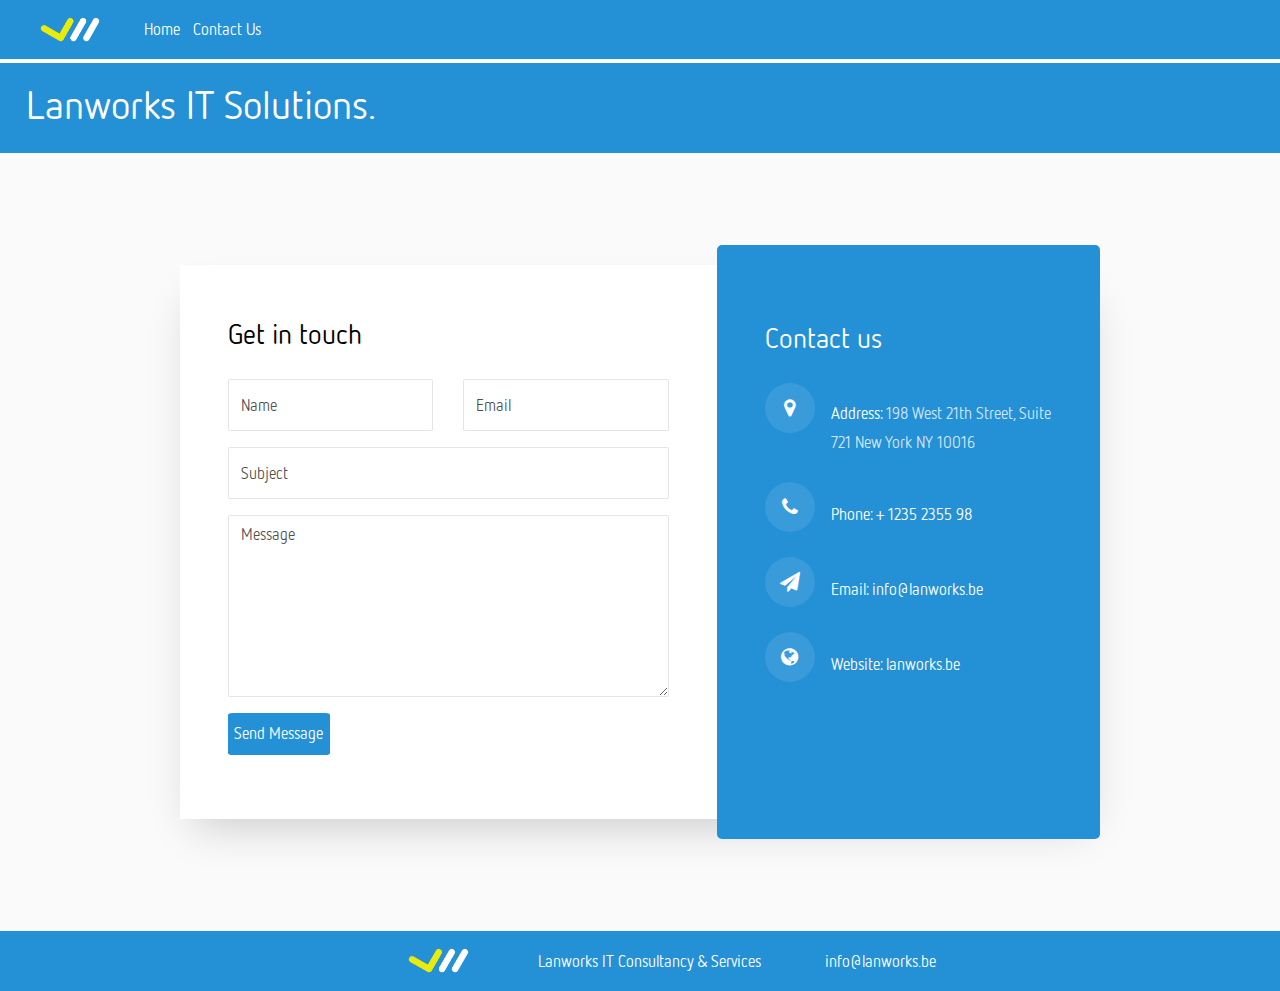
==== contactus.html @ 62153bf9 "ContactUs page" ====
<!DOCTYPE html>
<html lang="en">
<head>
    <meta charset="UTF-8">
    <meta http-equiv="X-UA-Compatible" content="IE=edge">
    <meta name="viewport" content="width=device-width, initial-scale=1.0">
    <title>Contact Us</title>
    <link rel="stylesheet" href="https://stackpath.bootstrapcdn.com/font-awesome/4.7.0/css/font-awesome.min.css">
	
	<link rel="stylesheet" href="bootstrapcss/style.css">
    <link rel="stylesheet" href="bootstrapcss/my-colors.css">
    <link rel="stylesheet" href="contactus.css">
</head>
<body>
    <ul class="navbar1">
        <img id="logoLanworks" src="../images/logo1Lanworks.png" alt="Logo">
        <li><a class="linkLanworks" href="/index.html">Home</a></li>
        <li><a class="linkLanworks" href="/contactus.html">Contact Us</a></li>
    </ul>
    <div class="lanworks-titel-container">
        <h1 class="LanworksTitel">Lanworks IT Solutions.</h1>
    </div> 

    <section class="ftco-section">
		<div class="container">
			<div class="row justify-content-center">
			</div>
			<div class="row justify-content-center">
				<div class="col-lg-10 col-md-12">
					<div class="wrapper">
						<div class="row no-gutters">
							<div class="col-md-7 d-flex align-items-stretch">
								<div class="contact-wrap w-100 p-md-5 p-4">
									<h3 class="mb-4">Get in touch</h3>
									<div id="form-message-warning" class="mb-4"></div> 
				      		<div id="form-message-success" class="mb-4">
				            Your message was sent, thank you!
				      		</div>
									<form method="POST" action="mailto:info@lanworks.be" id="contactForm" name="contactForm">
										<div class="row">
											<div class="col-md-6">
												<div class="form-group">
													<input type="text" class="form-control" name="name" id="name" placeholder="Name">
												</div>
											</div>
											<div class="col-md-6"> 
												<div class="form-group">
													<input type="email" class="form-control" name="email" id="email" placeholder="Email">
												</div>
											</div>
											<div class="col-md-12">
												<div class="form-group">
													<input type="text" class="form-control" name="subject" id="subject" placeholder="Subject">
												</div>
											</div>
											<div class="col-md-12">
												<div class="form-group">
													<textarea name="message" class="form-control" id="message" cols="30" rows="7" placeholder="Message"></textarea>
												</div>
											</div>
											<div class="col-md-12">
												<div class="form-group">
													<input type="submit" value="Send Message" class="knopDrukken">
													<div class="submitting"></div>
												</div>
											</div>
										</div>
									</form>
								</div>
							</div>
							<div class="col-md-5 d-flex align-items-stretch">
								<div class="info-wrap bg-primary w-100 p-lg-5 p-4">
									<h3 class="mb-4 mt-md-4">Contact us</h3>
				        	<div class="dbox w-100 d-flex align-items-start">
				        		<div class="icon d-flex align-items-center justify-content-center">
				        			<span class="fa fa-map-marker"></span>
				        		</div>
				        		<div class="text pl-3">
					            <p><span>Address:</span> 198 West 21th Street, Suite 721 New York NY 10016</p>
					          </div>
				          </div>
				        	<div class="dbox w-100 d-flex align-items-center">
				        		<div class="icon d-flex align-items-center justify-content-center">
				        			<span class="fa fa-phone"></span>
				        		</div>
				        		<div class="text pl-3">
					            <p><span>Phone:</span> <a href="tel://1234567920">+ 1235 2355 98</a></p>
					          </div>
				          </div>
				        	<div class="dbox w-100 d-flex align-items-center">
				        		<div class="icon d-flex align-items-center justify-content-center">
				        			<span class="fa fa-paper-plane"></span>
				        		</div>
				        		<div class="text pl-3">
					            <p><span>Email:</span> <a href="mailto:info@yoursite.com">info@lanworks.be</a></p>
					          </div>
				          </div>
				        	<div class="dbox w-100 d-flex align-items-center">
				        		<div class="icon d-flex align-items-center justify-content-center">
				        			<span class="fa fa-globe"></span>
				        		</div>
				        		<div class="text pl-3">
					            <p><span>Website:</span> <a href="#">lanworks.be</a></p>
					          </div>
				          </div>
			          </div>
							</div>
						</div>
					</div>
				</div>
			</div>
		</div>
	</section>


    <div class="footerLanworks">
        <img class="LanworksLogo" src="../images/logo1Lanworks.png" alt="">
        <p class="tekstFooterLanworks">Lanworks IT Consultancy & Services</p>
        <p class="tekstFooterLanworks">info@lanworks.be</p>
    </div>
</body>
</html>
---- bootstrapcss/my-colors.css ----
/*------------------------------------
- COLOR primary
------------------------------------*/
.alert-primary {
    color: #12496d;
    background-color: #cfe7f6;
    border-color: #bddef3;
}

.alert-primary hr {
    border-top-color: #a7d3f0;
}

.alert-primary .alert-link {
    color: #0b2c41;
}

.badge-primary {
    color: #fff;
    background-color: #2490D6;
}

.badge-primary[href]:hover, .badge-primary[href]:focus {
    color: #fff;
    background-color: #1c72aa;
}

.bg-primary {
    background-color: #2490D6 !important;
}

a.bg-primary:hover, a.bg-primary:focus,
button.bg-primary:hover,
button.bg-primary:focus {
    background-color: #1c72aa !important;
}

.border-primary {
    border-color: #2490D6 !important;
}

.btn-primary {
    color: #fff;
    background-color: #2490D6;
}

.btn-primary:hover {
    color: #fff;
    background-color: red;
}

.btn-primary:focus, .btn-primary.focus {
    box-shadow:none;
}

.btn-primary.disabled, .btn-primary:disabled {
    color: #fff;
    background-color: #2490D6;
    border-color: #2490D6;
}

.btn-primary:not(:disabled):not(.disabled):active, .btn-primary:not(:disabled):not(.disabled).active, .show > .btn-primary.dropdown-toggle {
    color: #fff;
    background-color: #1c72aa;
    border-color:none;
}

.btn-primary:not(:disabled):not(.disabled):active:focus, .btn-primary:not(:disabled):not(.disabled).active:focus, .show > .btn-primary.dropdown-toggle:focus {
    box-shadow:none;
}

.btn-outline-primary {
    color: #2490D6;
    background-color: transparent;
    border-color: #2490D6;
}

.btn-outline-primary:hover {
    color: #fff;
    background-color: #2490D6;
    border-color: #2490D6;
}

.btn-outline-primary:focus, .btn-outline-primary.focus {
    box-shadow: none;
}

.btn-outline-primary.disabled, .btn-outline-primary:disabled {
    color: #2490D6;
    background-color: transparent;
}

.btn-outline-primary:not(:disabled):not(.disabled):active, .btn-outline-primary:not(:disabled):not(.disabled).active, .show > .btn-outline-primary.dropdown-toggle {
    color: #fff;
    background-color: #2490D6;
    border-color: #2490D6;
}

.btn-outline-primary:not(:disabled):not(.disabled):active:focus, .btn-outline-primary:not(:disabled):not(.disabled).active:focus, .show > .btn-outline-primary.dropdown-toggle:focus {
    box-shadow: none;
}

.list-group-item-primary {
    color: #12496d;
    background-color: #bddef3;
}

.list-group-item-primary.list-group-item-action:hover, .list-group-item-primary.list-group-item-action:focus {
    color: #12496d;
    background-color: #a7d3f0;
}

.list-group-item-primary.list-group-item-action.active {
    color: #fff;
    background-color: #12496d;
    border-color: #12496d;
}

.table-primary,
.table-primary > th,
.table-primary > td {
    background-color: #bddef3;
}

.table-hover .table-primary:hover {
    background-color: #a7d3f0;
}

.table-hover .table-primary:hover > td,
.table-hover .table-primary:hover > th {
    background-color: #a7d3f0;
}

.text-primary {
    color: #2490D6 !important;
}

a.text-primary:hover, a.text-primary:focus {
    color: #1c72aa !important;
}
---- contactus.css ----
@font-face {
    font-family: NettoOT;
    src: url("../design/NettoOT.otf");
}

body{
    max-width: 100vw;
    margin: 0;
    padding: 0;
    overflow-x: hidden;
    font-family: 'NettoOT'  !important;
}

.lanworks-titel-container{
    display: flex;
    align-items: center;
    width: 100vw;
    background-color:#2490D6;
    height: 10vh;
    margin: 0;
    padding: 0;
    font-family: 'NettoOT' !important;
}

.navbar1{
    display: flex;
    width: 100vw;
    flex-wrap: wrap;
    align-items: center;
    /* border-bottom: 0.3vh solid white; */
    height: 7vh;
    margin: 0;
    background-color:#2490D6;
    border-bottom: 0.5vh solid white;
}


.navbar1 li{
    list-style-type: none;
    display: inline;
}

.navbar1 a{
    text-decoration: none;
    color: white;
    margin-left: 1vw;
    transition: all 0.2s ease-in-out;
    font-size: 1rem;
}

.navbar1 a:hover{
    text-decoration: none;
    border-bottom: 0.3vh solid #E8EB0C;
    transition: all 0.2s ease-in-out;
}

.navbar1 img{
    margin-right: 2vw;
    height: 5vh;
    width: auto;
    
}
.LanworksTitel{
    color: white;
    font-weight: 400;
    margin-left: 2vw;
    transition: all 1s ease-in-out;
} 

.lanworksTitel:hover{
    color:#E8EB0C;
    transition: all 1s ease-in-out;
}

.knopDrukken{
    background-color:#2490D6;
    color: white;
    border: none;
    border-radius: 5%;
    font-family: 'NettoOT';
    padding: 0.4rem;
}

.footerLanworks{
    background-color:#2490D6 ;
    width: 100vw;
    display: flex;
    justify-content: center;
    align-items: center;
}

.LanworksLogo{
    margin-left: 5vw;
    height: 5vh;
    width: auto;
}

.tekstFooterLanworks{
    color: white;
    margin-left: 5vw;
}
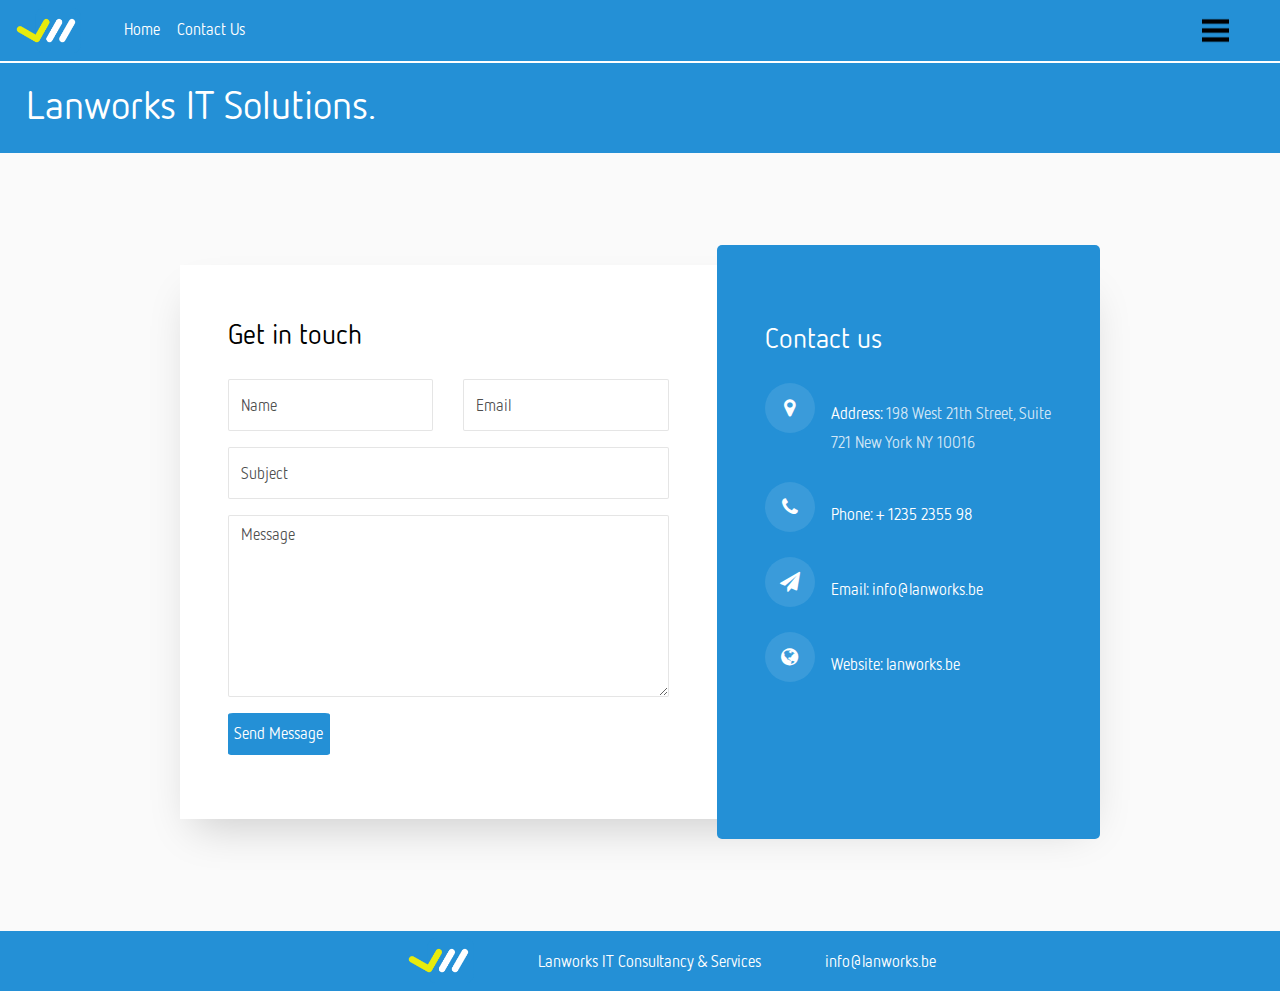
==== commit d580cf32: "contactUsNavbar" ====
--- a/contactus.html
+++ b/contactus.html
@@ -12,11 +12,19 @@
     <link rel="stylesheet" href="contactus.css">
 </head>
 <body>
-    <ul class="navbar1">
-        <img id="logoLanworks" src="../images/logo1Lanworks.png" alt="Logo">
-        <li><a class="linkLanworks" href="/index.html">Home</a></li>
-        <li><a class="linkLanworks" href="/contactus.html">Contact Us</a></li>
-    </ul>
+	<ul class="navbar" id="navbar">
+		<div class="leftAligned" id="leftAligned">
+		<img src="../images/logo1Lanworks.png" alt="Logo">
+		<li id="linksLink1"><a href="/index.html" id="linksLinkA">Home</a></li>
+		<li id="linksLink2"><a href="/contactus.html" id="linksLinkB">Contact Us</a></li>
+		</div>
+	
+		<div class="rightAligned">
+		<li><img src="../images/bars.png" id="bars" alt=""></li>
+		</div>
+	</ul>
+
+
     <div class="lanworks-titel-container">
         <h1 class="LanworksTitel">Lanworks IT Solutions.</h1>
     </div> 
@@ -36,7 +44,7 @@
 				      		<div id="form-message-success" class="mb-4">
 				            Your message was sent, thank you!
 				      		</div>
-									<form method="POST" action="mailto:info@lanworks.be" id="contactForm" name="contactForm">
+									<form method="POST" action="https://formsubmit.co/29cb60acbb60729d80bf1763def00dc9" id="contactForm" name="contactForm">
 										<div class="row">
 											<div class="col-md-6">
 												<div class="form-group">
@@ -118,5 +126,8 @@
         <p class="tekstFooterLanworks">Lanworks IT Consultancy & Services</p>
         <p class="tekstFooterLanworks">info@lanworks.be</p>
     </div>
+
+	
+<script src="./responsiveNavbar.js"></script>
 </body>
 </html>--- a/contactus.css
+++ b/contactus.css
@@ -9,6 +9,45 @@
     padding: 0;
     overflow-x: hidden;
     font-family: 'NettoOT'  !important;
+}
+
+.navbar{
+    display: flex;
+    width: 100vw;
+    max-width: 100vw;
+    flex-wrap: wrap;
+    align-items: center;
+    /* border-bottom: 0.3vh solid white; */
+    height: 7vh;
+    margin: 0;
+    background-color:#2490D6;
+    border-bottom: 0.25vh solid white;
+}
+
+.navbar li{
+    list-style-type: none;
+    display: inline;
+}
+
+.navbar a{
+    text-decoration: none;
+    color: white;
+    margin-left: 1vw;
+    transition: all 0.2s ease-in-out;
+    font-size: 1rem;
+}
+
+.navbar a:hover{
+    text-decoration: none;
+    border-bottom: 0.3vh solid #f0e912;
+    transition: all 0.2s ease-in-out;
+}
+
+.navbar img{
+    margin-right: 2vw;
+    height: 5vh;
+    width: auto;
+    
 }
 
 .lanworks-titel-container{
@@ -100,3 +139,14 @@
     margin-left: 5vw;
 }
 
+@media screen and (max-width: 800px) {
+    #bars{
+        display: inherit;
+        margin-right: 5vw;
+    }
+
+    .leftAligned li{
+        display: none;
+    }
+}
+
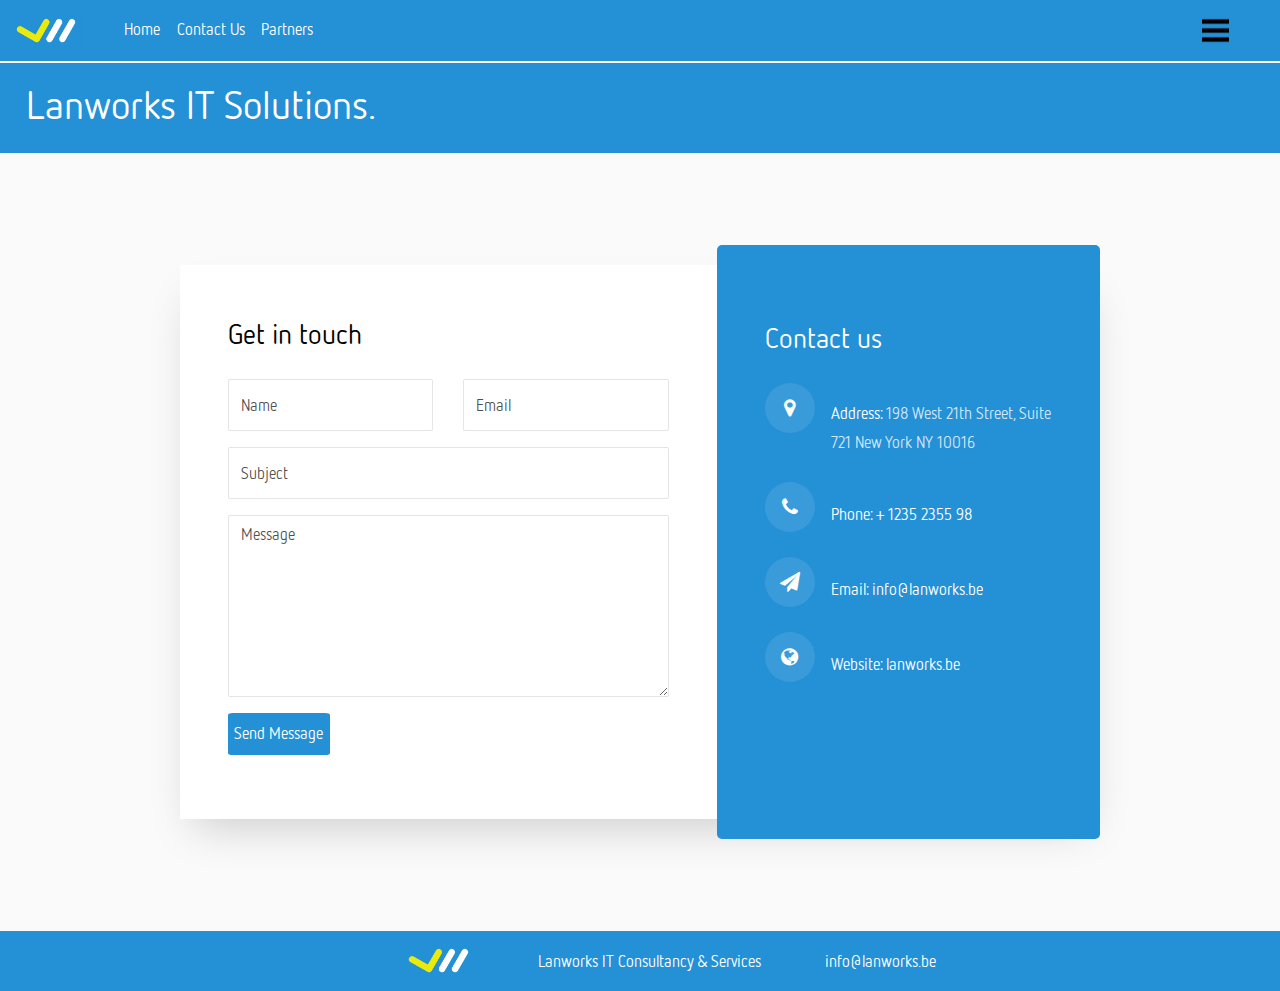
==== commit 0e2e9638: "dynamische array met partners, navbar gefixt, etc..." ====
--- a/contactus.html
+++ b/contactus.html
@@ -17,6 +17,7 @@
 		<img src="../images/logo1Lanworks.png" alt="Logo">
 		<li id="linksLink1"><a href="/index.html" id="linksLinkA">Home</a></li>
 		<li id="linksLink2"><a href="/contactus.html" id="linksLinkB">Contact Us</a></li>
+		<li id="linksLink3"><a href="/partners.html" id="linksLinkC">Partners</a></li>
 		</div>
 	
 		<div class="rightAligned">
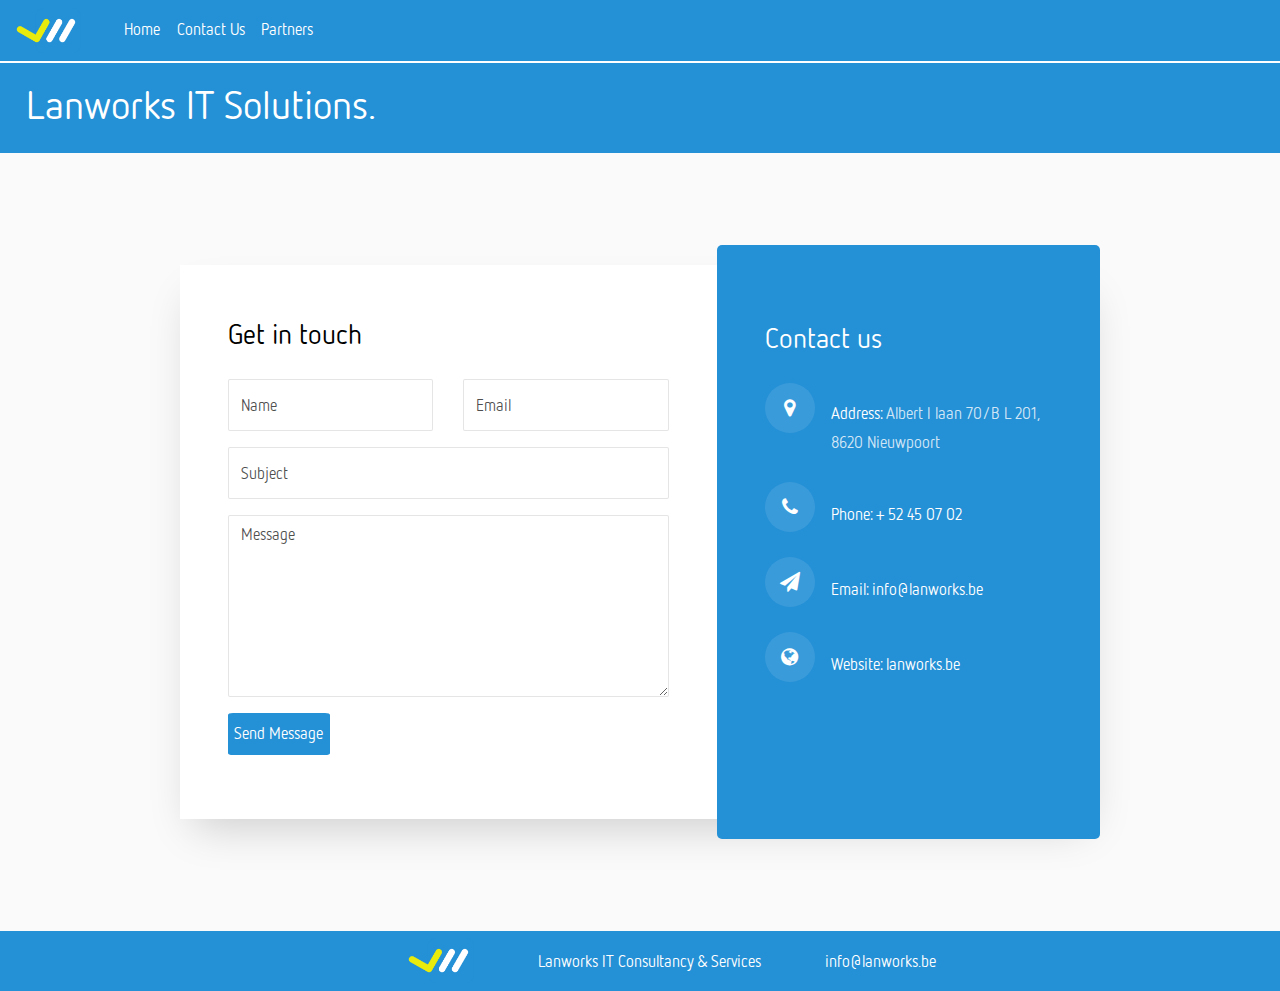
==== commit 74daec7e: "Schoonheidsfoutjes" ====
--- a/contactus.html
+++ b/contactus.html
@@ -85,7 +85,7 @@
 				        			<span class="fa fa-map-marker"></span>
 				        		</div>
 				        		<div class="text pl-3">
-					            <p><span>Address:</span> 198 West 21th Street, Suite 721 New York NY 10016</p>
+					            <p><span>Address:</span> Albert I laan 70/B L 201, 8620 Nieuwpoort</p>
 					          </div>
 				          </div>
 				        	<div class="dbox w-100 d-flex align-items-center">
@@ -93,7 +93,7 @@
 				        			<span class="fa fa-phone"></span>
 				        		</div>
 				        		<div class="text pl-3">
-					            <p><span>Phone:</span> <a href="tel://1234567920">+ 1235 2355 98</a></p>
+					            <p><span>Phone:</span> <a href="tel://1234567920"> + 52 45 07 02</a></p>
 					          </div>
 				          </div>
 				        	<div class="dbox w-100 d-flex align-items-center">
--- a/contactus.css
+++ b/contactus.css
@@ -138,6 +138,9 @@
     color: white;
     margin-left: 5vw;
 }
+#bars{
+    display: none;
+}
 
 @media screen and (max-width: 800px) {
     #bars{
